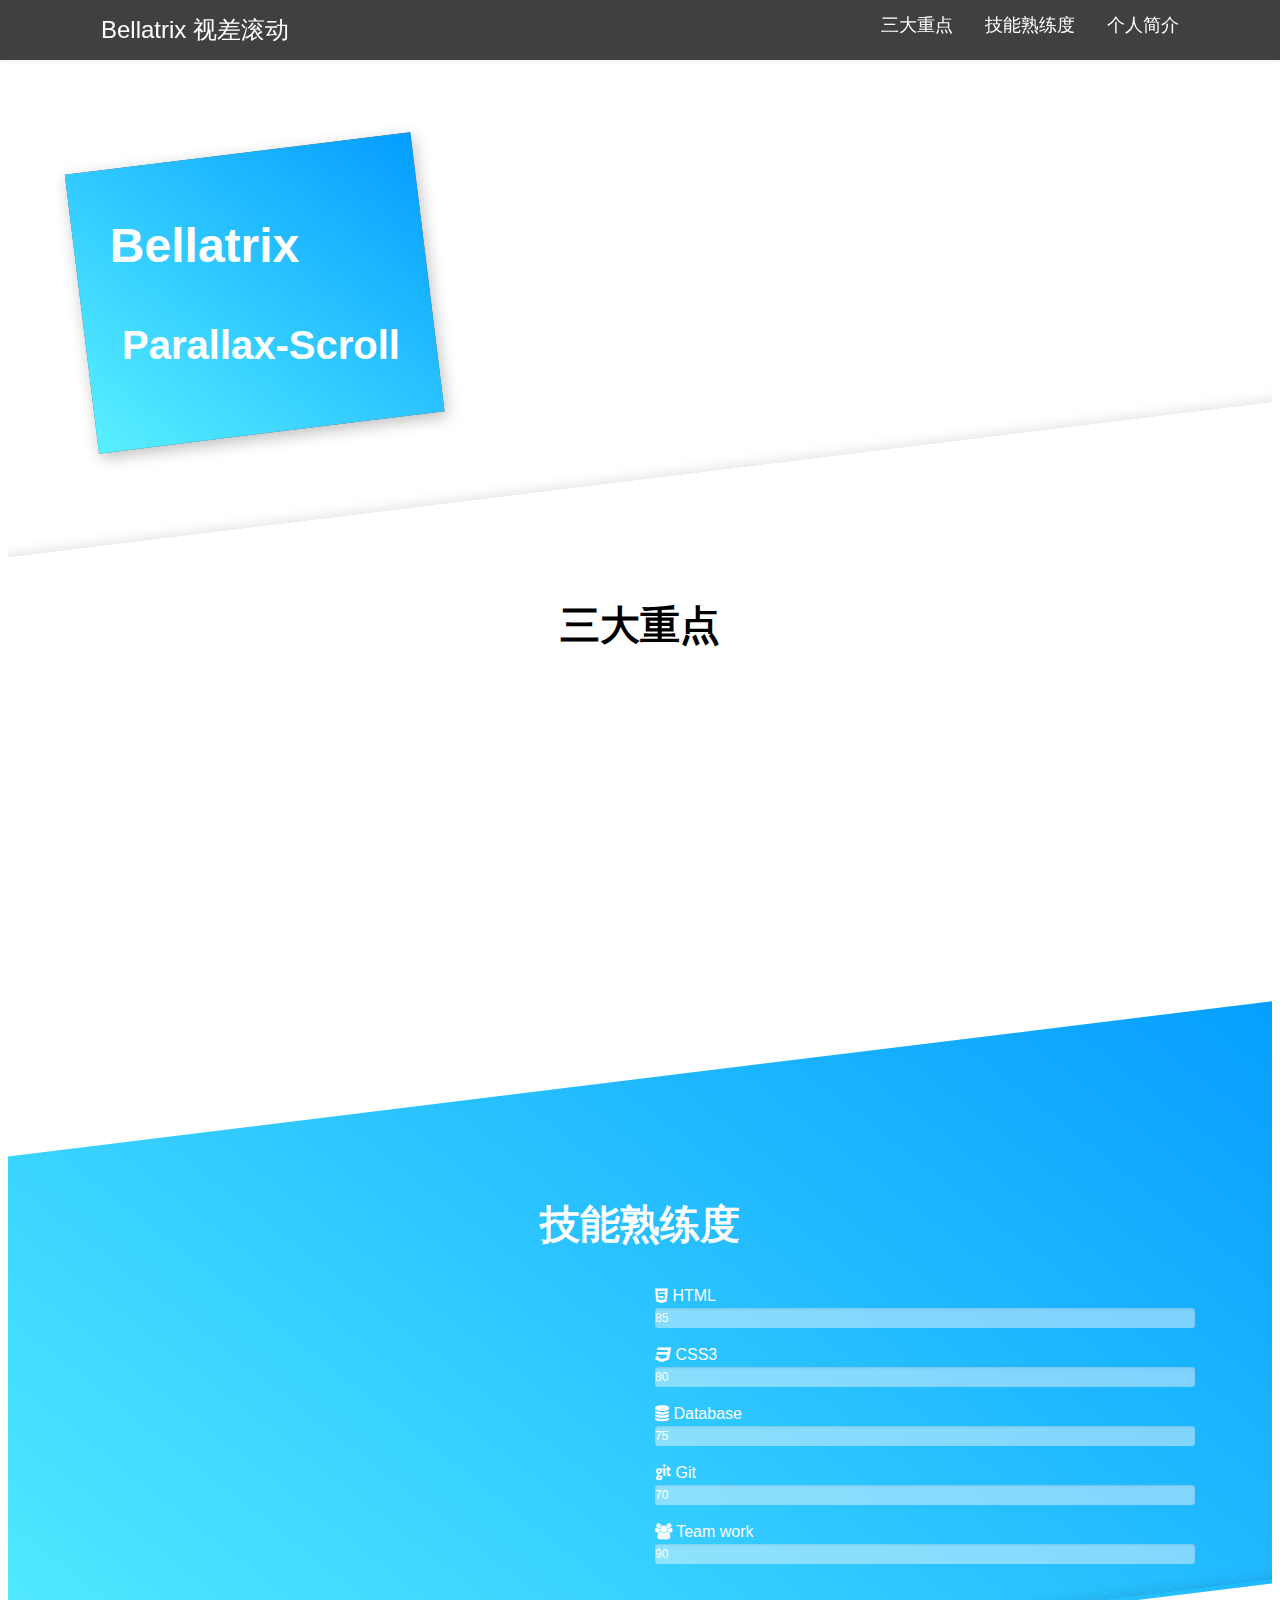
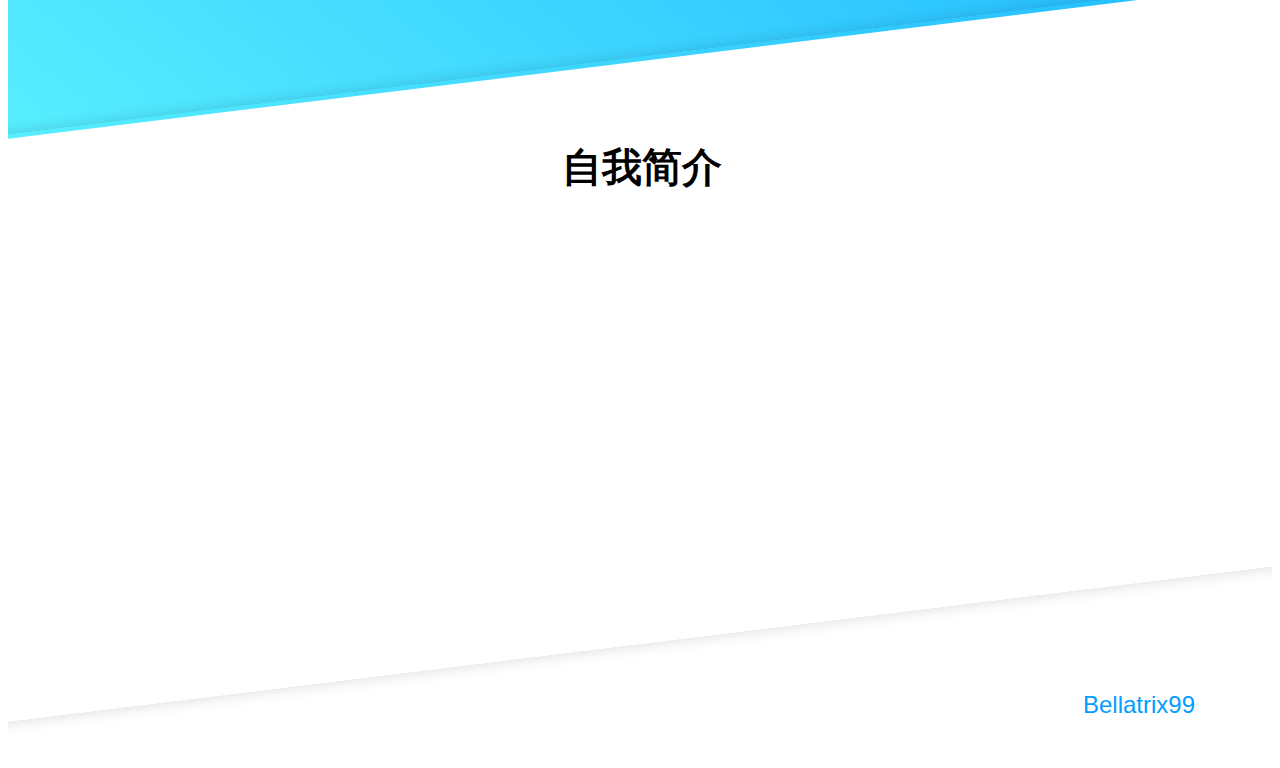
==== Parallax-Scroll/index.html @ d5eb8cd3 "feat: 完成视差滚动的设计" ====
<!DOCTYPE html>
<html lang="en">
<head>
    <meta charset="UTF-8">
    <title>Parallax-Scroll</title>
    <link rel="stylesheet" href="https://cdnjs.cloudflare.com/ajax/libs/meyer-reset/2.0/reset.min.css">
    <link rel='stylesheet' href='https://maxcdn.bootstrapcdn.com/font-awesome/4.7.0/css/font-awesome.min.css'>
    <link rel="stylesheet" href="css/style.css">

</head>
<body>
<!-- partial:index.partial.html -->
<div class="wrap">
    <nav class="navbar navbar-default ">
        <div class="container">
            <a href="#" class="logo pull-left">
                <span class="hidden-mobile">Bellatrix</span> 视差滚动
            </a>
            <ul class="nav-menu pull-right clearfix hidden-mobile">
                <li><a href="#three-point" class="scrollTop" title="三大重點">
                    三大重点
                </a>
                </li>
                <li><a href="#skills" class="scrollTop" title="技能熟練度">
                    技能熟练度
                </a>
                </li>
                <li><a href="#profiles" class="scrollTop" title="個人簡介">
                    个人简介
                </a>
                </li>
            </ul>
        </div>
    </nav>

    <section class="header-wrap">
        <div class="container h100 relative" id="header-ele">
            <div class="header-text text-white bg-gradient1">
                <h1 class="">Bellatrix</h1>
                <h2>Parallax-Scroll</h2>
            </div>

            <div class="header-img hidden-mobile"></div>
        </div>
    </section>

    <section id="three-point" class="section bg-white section-rotate box-shadow">
        <div class="section-rotate-fixed">
            <div class="container p-y-3">
                <h2 class="text-center m-b-2">
                    三大重点
                </h2>
                <div class="row">
                    <div class="col-three-one animated">
                        <div class="text-center m-y-2">
                            <span class="fa fa-mobile fa-5x"></span>
                        </div>
                        <h3 class="text-center m-y-1">
                            Fully Responsive
                        </h3>
                        <p>Lorem ipsum dolor sit amet, consectetur adipisicing elit. Natus aut dolorem in autem veniam,
                            nisi repellendus amet a eum laboriosam veritatis doloremque consectetur.</p>
                    </div>
                    <div class="col-three-one animated">
                        <div class="text-center m-y-2">
                            <span class="fa fa-code fa-5x"></span>
                        </div>
                        <h3 class="text-center m-y-1">
                            Easy to learn
                        </h3>
                        <p>Lorem ipsum dolor sit amet, consectetur adipisicing elit. Natus aut dolorem in autem veniam,
                            nisi repellendus amet a eum laboriosam veritatis doloremque consectetur.</p>
                    </div>
                    <div class="col-three-one animated">
                        <div class="text-center m-y-2">
                            <span class="fa fa-html5 fa-5x"></span>
                        </div>
                        <h3 class="text-center m-y-1">
                            HTML + CSS
                        </h3>
                        <p>Lorem ipsum dolor sit amet, consectetur adipisicing elit. Natus aut dolorem in autem veniam,
                            nisi repellendus amet a eum laboriosam veritatis doloremque consectetur.</p>
                    </div>
                </div>
            </div>
        </div>
    </section>

    <section id="skills" class="bg-gradient1 text-white section-rotate">
        <div class="section-rotate-fixed">
            <div class="container p-y-3">
                <h2 class="text-center m-b-2">
                    技能熟练度
                </h2>
                <div class="row">
                    <div class="col-half animated">
                        <div class="text-center m-y-2">
                            <span class="fa fa-code fa-5x"></span>
                        </div>
                        <h3 class="text-center m-y-1">
                            HTML + CSS
                        </h3>
                        <p>Lorem ipsum dolor sit amet, consectetur adipisicing elit. Natus aut dolorem in autem veniam,
                            nisi repellendus amet a eum laboriosam veritatis doloremque consectetur.</p>
                    </div>
                    <div class="col-half">
                        <div class="m-b-1">
                            <span><span class="fa fa-html5"></span> HTML</span>
                            <div class="progress">
                                <div class="progress-bar" data-progress="85">
                                    85
                                </div>
                            </div>
                        </div>
                        <div class="m-b-1">
                            <span><span class="fa fa-css3"></span> CSS3</span>
                            <div class="progress">
                                <div class="progress-bar" data-progress="80">
                                    80
                                </div>
                            </div>
                        </div>
                        <div class="m-b-1">
                            <span><span class="fa fa-database"></span> Database</span>
                            <div class="progress">
                                <div class="progress-bar" data-progress="75">
                                    75
                                </div>
                            </div>
                        </div>
                        <div class="m-b-1">
                            <span><span class="fa fa-git"></span> Git</span>
                            <div class="progress">
                                <div class="progress-bar" data-progress="70">
                                    70
                                </div>
                            </div>
                        </div>
                        <div class="m-b-1">
                            <span><span class="fa fa-group"></span> Team work</span>
                            <div class="progress">
                                <div class="progress-bar" data-progress="90">
                                    90
                                </div>
                            </div>
                        </div>
                    </div>
                </div>
            </div>
        </div>
    </section>

    <section id="profiles" class="p-y-3 section-rotate box-shadow"
             style="background: url('https://i.loli.net/2021/04/29/jNRJdIWZuMLArEa.png');">
        <div class="section-rotate-fixed">
            <div class="container">
                <h2 class="text-center m-b-1">自我简介</h2>
                <div class="row">
                    <div class="col-half m-b-2 animated">
                        <h3>Casper</h3>
                        <p>Lorem ipsum dolor sit amet, consectetur adipisicing elit. Numquam molestiae, perspiciatis
                            deserunt provident tempora iusto quis rem accusantium, accusamus commodi iure aliquid animi
                            cupiditate saepe autem corporis facilis ullam cumque!</p>
                        <div class="m-t-1 text-right">
                            <a href="#" class="text-link">
                                <span class="fa fa-facebook-official fa-2x"></span>
                            </a>
                            <a href="#" class="text-link">
                                <span class="fa fa-twitter-square fa-2x"></span>
                            </a>
                            <a href="#" class="text-link">
                                <span class="fa fa-google-plus-square fa-2x"></span>
                            </a>
                        </div>
                        <p class="text-right">accusamus commodi iure aliquid animi cupiditate saepe<br/> autem corporis
                            facilis ullam cumque!</p>
                    </div>
                    <div class="col-half animated">
                        <img src="https://images.unsplash.com/photo-1456534231849-7d5fcd82d77b?dpr=2&auto=format&fit=crop&w=750&h=423&q=80&cs=tinysrgb&crop="
                             alt="" class="img-fluid box-shadow"/>
                    </div>
                </div>
            </div>
        </div>
    </section>

    <footer class="footer p-y-3 text-right">
        <div class="container">
            <a href="https://github.com/Bellatrix99">Bellatrix99</a>
        </div>
    </footer>

</div>
<!-- partial -->
<script src='https://cdnjs.cloudflare.com/ajax/libs/jquery/3.1.0/jquery.min.js'></script>
<script src="js/script.js"></script>

</body>
</html>
---- Parallax-Scroll/css/style.css ----
* {
    box-sizing: border-box;
}

body, html {
    height: 100%;
    line-height: 1.5;
    font-family: "Microsoft JhengHei", PMingLiU, MingLiu, "Segoe UI", "Helvetica", Garuda, Arial, sans-serif;
    transition: width 1s ease;
}

h1 {
    font-size: 48px;
}

h2 {
    font-size: 40px;
}

h3 {
    font-size: 32px;
}

a {
    color: #039dff;
}

.wrap {
    overflow: hidden;
    background-image: url(https://images.unsplash.com/photo-1479839672679-a46483c0e7c8?dpr=2&auto=format&fit=crop&w=450&h=750&q=50&cs=tinysrgb&crop=);
    background-position: bottom center;
    background-size: cover;
    background-attachment: fixed;
}

.container {
    max-width: 1140px;
    margin: 0 auto;
    padding: 0 15px;
}

.container a {
    text-decoration: none;
    font-size: x-large;
}

.row {
    margin-left: -15px;
    margin-right: -15px;
}

.row:after {
    content: "";
    display: table;
    clear: both;
}

.col-half,
.col-three-one,
.col-quarter {
    float: left;
    padding-left: 15px;
    padding-right: 15px;
}

.col-half {
    width: 50%;
}

.col-half-center {
    margin-left: 25%;
}

.col-three-one {
    width: 33.33333%;
}

.col-three-one-center {
    margin-left: 33.33333%;
}

.col-quarter {
    width: 25%;
}

@media (max-width: 779px) {
    .col-half,
    .col-three-one,
    .col-quarter {
        float: none;
        width: 100%;
    }

    .col-half-center, .col-three-one-center {
        margin-left: 0;
    }
}

.navbar {
    position: fixed;
    top: 0;
    left: 0;
    right: 0;
    z-index: 1000;
}

.navbar.navbar-bottom {
    top: auto;
    bottom: 0;
}

.navbar-default {
    background-color: rgba(0, 0, 0, 0.75);
    box-shadow: 0 0 5px rgba(0, 0, 0, 0.15);
}

.logo {
    display: block;
    padding: 12px 16px;
    text-decoration: none;
    color: white;
    font-size: 18px;
}

.nav-menu {
    margin: 0;
    list-style: none;
}

.nav-menu li {
    float: left;
}

.nav-menu a {
    display: block;
    padding: 12px 16px;
    text-decoration: none;
    color: white;
    font-size: 18px;
}

.nav-menu a:hover, .nav-menu a:active, .nav-menu a:focus {
    background-color: rgba(0, 0, 0, 0.05);
}

.nav-menu a.active {
    box-shadow: 0 -2px 0 #e26789 inset;
}

.nav-menu .nav-accent {
    color: white;
    background-color: #e26789;
}

.nav-menu .nav-accent:hover, .nav-menu .nav-accent:active, .nav-menu .nav-accent:focus {
    color: white;
    background-color: #d42858;
}

.nav-menu .nav-accent.active {
    box-shadow: 0 -2px 0 #d42858 inset;
}

.section {
    padding: 35px 0;
}

.section-rotate {
    transform: rotate(-7deg);
    margin-left: -80px;
    margin-right: -80px;
    padding: 35px 80px 35px 80px;
}

.section-rotate .section-rotate-fixed {
    transform: rotate(7deg);
}

.progress {
    height: 20px;
    overflow: hidden;
    background-color: rgba(250, 250, 250, 0.45);
    border-radius: 3px;
    box-shadow: inset 0 1px 2px rgba(0, 0, 0, 0.1);
    position: relative;
}

.progress-bar {
    position: absolute;
    left: 0;
    top: 0;
    bottom: 0;
    width: 0;
    font-size: 12px;
    line-height: 20px;
    color: #fff;
    text-align: center;
    background-color: #e26789;
    box-shadow: inset 0 -1px 0 rgba(0, 0, 0, 0.15);
    transition: width 1s ease;
}

.header-wrap {
    height: 600px;
    width: 130%;
    margin: -10% -15% 0 -15%;
    padding-left: 15%;
    padding-right: 15%;
    padding-top: 10%;
    overflow: hidden;
    transform: rotate(-7deg);
}

.header-img {
    background-image: url(https://i.loli.net/2021/04/29/XqjtNdZnmvPwgRh.png);
    background-position: right 0;
    background-size: cover;
    position: absolute;
    bottom: 0;
    top: 0;
    left: 0;
    right: 0;
}

.header-text {
    padding: 25px 35px;
    background-color: #555;
    background-image: linear-gradient(45deg, #333, #555);
    display: inline-block;
    position: absolute;
    left: 0;
    top: 50%;
    transform: translateY(-50%);
    z-index: 2;
    box-shadow: 2px 5px 15px rgba(0, 0, 0, 0.25);
}

.header-text > * {
    transform: rotate(7deg);
}

.clearfix:after {
    content: "";
    display: table;
    clear: both;
}

.h100 {
    height: 100%;
}

.v-center {
    top: 50%;
    transform: translateY(-50%);
    position: relative;
}

.relative {
    position: relative;
}

.pull-left {
    float: left;
}

.pull-right {
    float: right;
}

.circle-border {
    border: transparent 2px solid;
    border-radius: 100%;
}

.border-white {
    border-color: white;
}

.bg-darker {
    background-color: #f6f3e1;
}

.bg-dark {
    background-color: #333;
}

.bg-white {
    background-color: #fff;
}

.text-primary {
    color: #039dff;
}

.text-success {
    color: #00CC99;
}

.text-accent {
    color: #e26789;
}

.text-white {
    color: white;
    text-decoration: none;
}

.text-gray {
    color: #bfbfbf;
}

.text-right {
    text-align: right;
}

.block {
    display: block;
}

.box-shadow {
    position: relative;
}

.box-shadow:before {
    content: " ";
    position: absolute;
    left: 0;
    right: 0;
    bottom: 0;
    top: 0;
    box-shadow: 0 0 15px rgba(0, 0, 0, 0.15);
}

.m-b-0 {
    margin-bottom: 0;
}

.m-t-1 {
    margin-top: 15px;
}

.m-t-3 {
    margin-top: 45px;
}

.m-b-2 {
    margin-bottom: 30px;
}

.m-b-1 {
    margin-bottom: 15px;
}

.m-y-1 {
    margin-top: 15px;
    margin-bottom: 15px;
}

.m-y-2 {
    margin-top: 30px;
    margin-bottom: 30px;
}

.m-y-3 {
    margin-top: 45px;
    margin-bottom: 45px;
}

.m-x-1 {
    margin-left: 15px;
    margin-right: 15px;
}

.m-x-2 {
    margin-left: 30px;
    margin-right: 30px;
}

.p-y-1 {
    padding-top: 15px;
    padding-bottom: 15px;
}

.p-y-2 {
    padding-top: 30px;
    padding-bottom: 30px;
}

.p-y-3 {
    padding-top: 45px;
    padding-bottom: 45px;
}

.p-x-3 {
    padding-left: 45px;
    padding-right: 45px;
}

.p-a-3 {
    padding: 45px;
}

.text-center {
    text-align: center;
}

.img-fluid {
    display: block;
    max-width: 100%;
    height: auto;
}

@media (max-width: 779px) {
    .hidden-mobile {
        display: none !important;
    }
}

@media (min-width: 779px) {
    .hidden-desktop {
        display: none !important;
    }
}

.bg-gradient1 {
    background-image: linear-gradient(45deg, #59f0ff, #039dff);
}

.animated {
    opacity: 0;
    transition: all 1.5s;
    transform: translateY(50px);
}

.fadeIn {
    opacity: 1;
    transform: translateY(0);
}
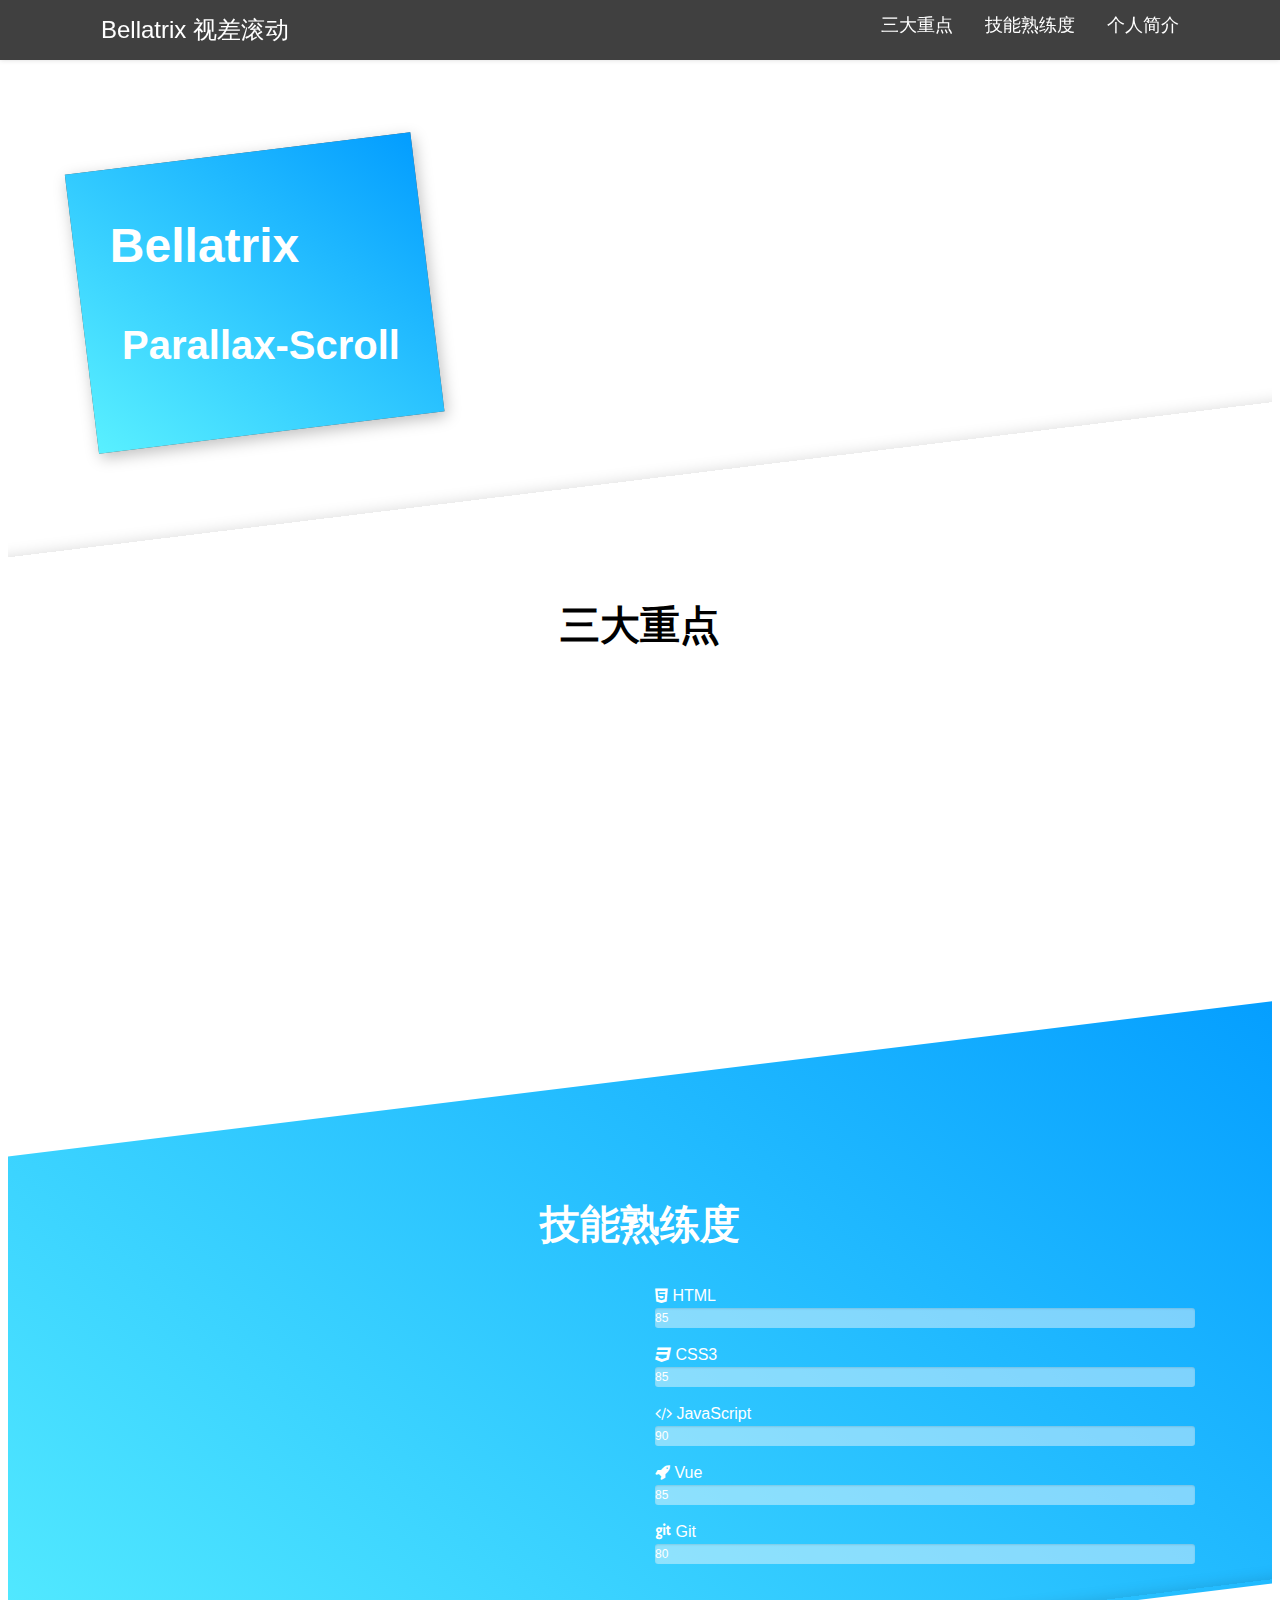
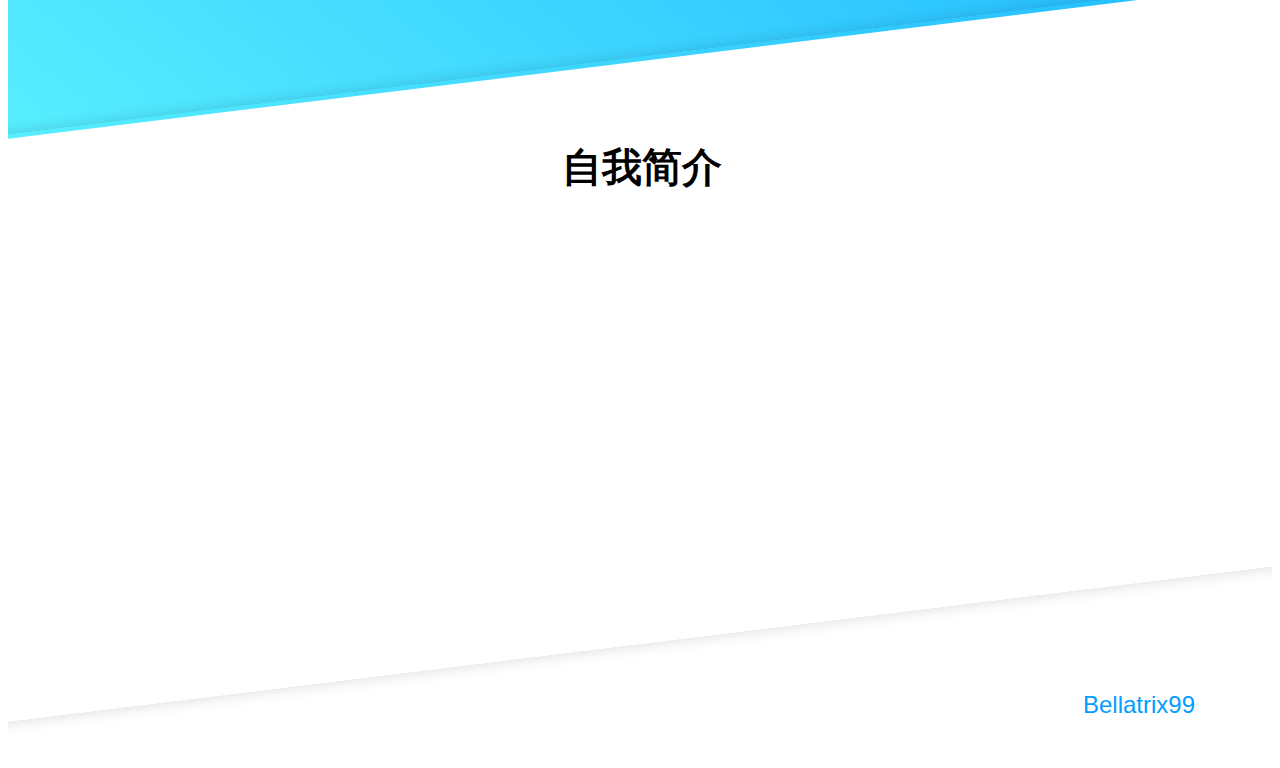
==== commit 8b75bd6e: "fix: 修补小 bug 并调整部分代码" ====
--- a/Parallax-Scroll/index.html
+++ b/Parallax-Scroll/index.html
@@ -17,15 +17,15 @@
                 <span class="hidden-mobile">Bellatrix</span> 视差滚动
             </a>
             <ul class="nav-menu pull-right clearfix hidden-mobile">
-                <li><a href="#three-point" class="scrollTop" title="三大重點">
+                <li><a href="#three-point" class="scrollTop" title="三大重点">
                     三大重点
                 </a>
                 </li>
-                <li><a href="#skills" class="scrollTop" title="技能熟練度">
+                <li><a href="#skills" class="scrollTop" title="技能熟练度">
                     技能熟练度
                 </a>
                 </li>
-                <li><a href="#profiles" class="scrollTop" title="個人簡介">
+                <li><a href="#profiles" class="scrollTop" title="个人简介">
                     个人简介
                 </a>
                 </li>
@@ -115,32 +115,32 @@
                         <div class="m-b-1">
                             <span><span class="fa fa-css3"></span> CSS3</span>
                             <div class="progress">
-                                <div class="progress-bar" data-progress="80">
-                                    80
+                                <div class="progress-bar" data-progress="85">
+                                    85
                                 </div>
                             </div>
                         </div>
                         <div class="m-b-1">
-                            <span><span class="fa fa-database"></span> Database</span>
+                            <span><span class="fa fa-code"></span> JavaScript</span>
                             <div class="progress">
-                                <div class="progress-bar" data-progress="75">
-                                    75
+                                <div class="progress-bar" data-progress="90">
+                                    90
+                                </div>
+                            </div>
+                        </div>
+                        <div class="m-b-1">
+                            <span><span class="fa fa-rocket"></span> Vue</span>
+                            <div class="progress">
+                                <div class="progress-bar" data-progress="85">
+                                    85
                                 </div>
                             </div>
                         </div>
                         <div class="m-b-1">
                             <span><span class="fa fa-git"></span> Git</span>
                             <div class="progress">
-                                <div class="progress-bar" data-progress="70">
-                                    70
-                                </div>
-                            </div>
-                        </div>
-                        <div class="m-b-1">
-                            <span><span class="fa fa-group"></span> Team work</span>
-                            <div class="progress">
-                                <div class="progress-bar" data-progress="90">
-                                    90
+                                <div class="progress-bar" data-progress="80">
+                                    80
                                 </div>
                             </div>
                         </div>
--- a/Parallax-Scroll/css/style.css
+++ b/Parallax-Scroll/css/style.css
@@ -7,6 +7,7 @@
     line-height: 1.5;
     font-family: "Microsoft JhengHei", PMingLiU, MingLiu, "Segoe UI", "Helvetica", Garuda, Arial, sans-serif;
     transition: width 1s ease;
+    scroll-behavior: smooth; 
 }
 
 h1 {
